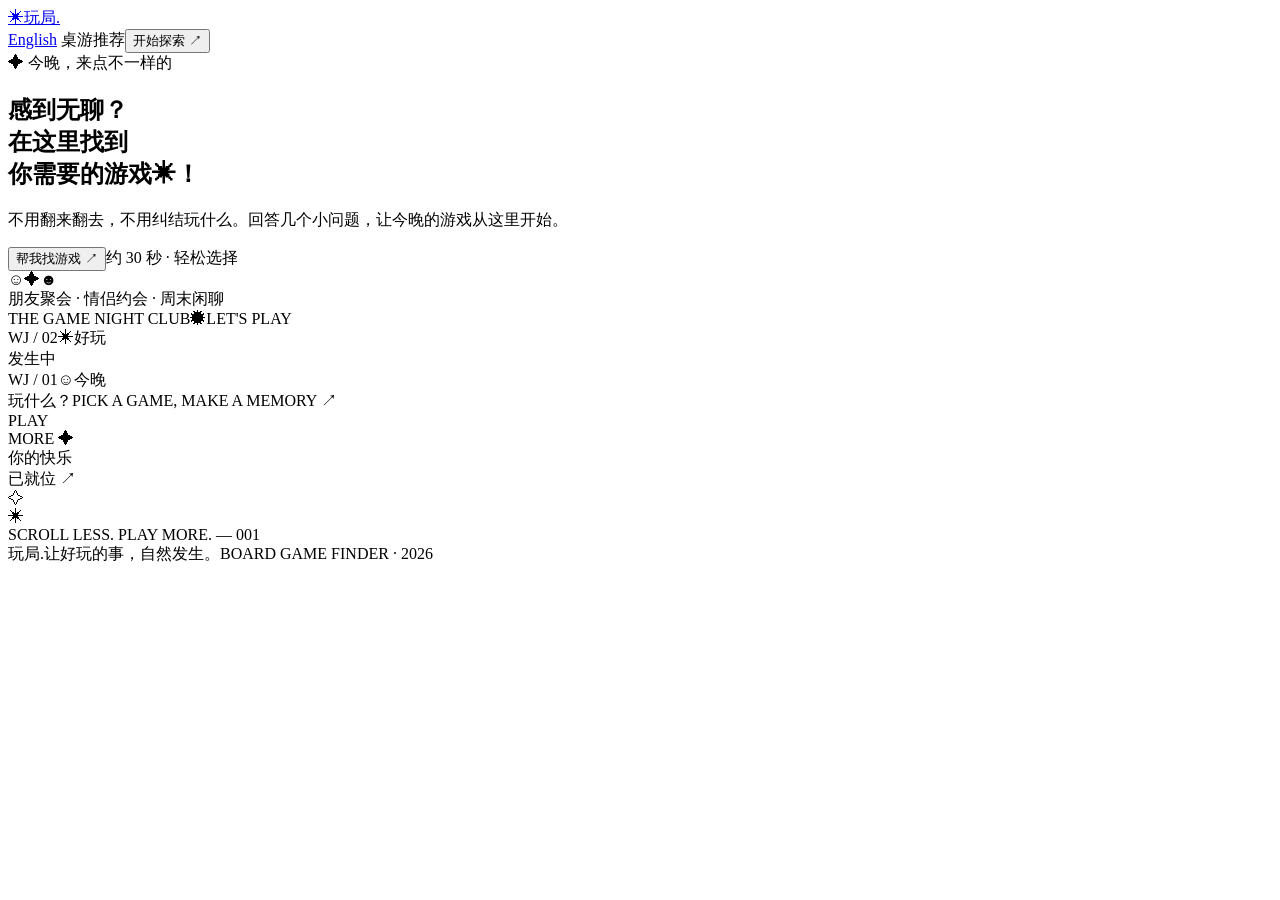
==== frontend/zh/index.html @ fe1084d9 "Add bilingual board game finder" ====
<!doctype html>
<html lang="zh-CN">
<head>
  <meta charset="UTF-8">
  <meta name="viewport" content="width=device-width, initial-scale=1">
  <meta name="theme-color" content="#171828">
  <meta name="description" content="玩局：用几个简单问题，找到今晚想玩的游戏。互动网页原型。">
  <title>玩局 · 找到今晚的游戏</title>
  <link rel="stylesheet" href="/shared/styles.css">
</head>
<body>
  <div class="site-shell">
    <header class="site-header">
      <a class="brand" href="#home" id="brand-home" aria-label="玩局，返回首页"><span class="brand-mark">✳</span><span>玩局<span class="brand-dot">.</span></span></a>
      <div class="header-right"><a class="language-switch" href="/en/" lang="en" aria-label="切换到英文">English</a><span class="prototype-pill"><span class="live-dot"></span> 桌游推荐</span><button class="header-link" id="header-start" type="button">开始探索 <span aria-hidden="true">↗</span></button></div>
    </header>

    <main id="app">
      <section class="screen hero-screen active" id="home-screen" aria-labelledby="hero-title">
        <div class="hero-copy">
          <div class="eyebrow"><span class="sparkle">✦</span> 今晚，来点不一样的</div>
          <h1 id="hero-title">感到<span class="highlight-word">无聊<span class="scribble" aria-hidden="true"></span></span>？<br>在这里找到<br>你需要的<span class="highlight-game">游戏<span class="asterisk" aria-hidden="true">✳</span></span>！</h1>
          <p class="hero-description">不用翻来翻去，不用纠结玩什么。回答几个小问题，让今晚的游戏从这里开始。</p>
          <div class="hero-actions"><button class="primary-button" id="hero-start" type="button">帮我找游戏 <span class="button-arrow" aria-hidden="true">↗</span></button><span class="hero-note">约 30 秒 · 轻松选择</span></div>
          <div class="hero-bottom"><div class="avatar-stack" aria-hidden="true"><span>☺</span><span>✦</span><span>☻</span></div><span>朋友聚会 · 情侣约会 · 周末闲聊</span></div>
        </div>
        <div class="hero-art" aria-label="几张色彩鲜艳的桌游卡片" role="img">
          <div class="art-orbit orbit-one"></div><div class="art-orbit orbit-two"></div>
          <div class="art-card card-back"><span class="card-topline">THE GAME NIGHT CLUB</span><span class="card-symbol">✹</span><span class="card-caption">LET'S PLAY</span></div>
          <div class="art-card card-mid"><span class="card-corner">WJ / 02</span><span class="card-mid-icon">✳</span><span class="card-mid-label">好玩<br>发生中</span></div>
          <div class="art-card card-front"><span class="card-corner">WJ / 01</span><span class="card-front-face">☺</span><span class="card-front-title">今晚<br>玩什么？</span><span class="card-front-footer">PICK A GAME, MAKE A MEMORY <span>↗</span></span></div>
          <div class="floating-sticker sticker-top">PLAY<br>MORE <span>✦</span></div><div class="floating-sticker sticker-bottom">你的快乐<br>已就位 ↗</div>
          <div class="doodle star-one">✧</div><div class="doodle star-two">✳</div>
        </div>
        <div class="hero-side-label">SCROLL LESS. PLAY MORE. — 001</div>
      </section>

      <section class="screen quiz-screen" id="quiz-screen" aria-labelledby="quiz-title" hidden>
        <div class="quiz-layout">
          <aside class="quiz-aside"><span class="aside-kicker">THE GAME FINDER</span><div class="aside-illustration"><span class="aside-sun">✳</span><span class="aside-big">一起<br>玩吧<span>!</span></span><span class="aside-small">GOOD TIMES START HERE</span></div><p>好游戏不一定复杂，<br>适合你们的才最重要。</p><button type="button" class="text-button aside-home" id="quiz-home">← 返回首页</button></aside>
          <div class="quiz-main"><div class="quiz-top"><span>找到你的游戏</span><span id="step-count">01 / 05</span></div><div class="progress-track" aria-label="答题进度"><div class="progress-fill" id="progress-fill"></div></div><div class="quiz-content"><div class="question-kicker" id="question-kicker">问题 01 · 人数</div><h2 id="quiz-title">今晚有多少人一起玩？</h2><p id="question-description">人数刚刚好，游戏才更有趣。</p><div class="option-grid" id="option-grid"></div><p class="question-helper" id="question-helper"></p><p id="recommend-error" class="recommend-error" role="alert"></p></div><div class="quiz-footer"><button type="button" class="text-button" id="quiz-back">← 上一步</button><button type="button" class="primary-button next-button" id="quiz-next" disabled>下一步 <span class="button-arrow" aria-hidden="true">→</span></button></div></div>
        </div>
      </section>

      <section class="screen loading-screen" id="loading-screen" aria-live="polite" hidden><div class="loading-symbol">✳</div><div class="loading-kicker">正在为你准备</div><h2 id="loading-title">好玩的事情<br>马上发生<span class="loading-dots">...</span></h2><p>正在整理你的选择</p><div class="loading-bar"><span></span></div></section>

      <section class="screen results-screen" id="results-screen" aria-labelledby="results-title" hidden><div class="results-wrap"><div class="results-header"><button type="button" class="text-button" id="results-home">← 返回首页</button><span class="section-index" id="results-count"></span></div><div class="results-heading"><div><span class="eyebrow dark-eyebrow">✦ 你的游戏清单</span><h2 id="results-title">今晚，<br>就玩这些<span class="heading-period">.</span></h2></div><p id="results-intro"></p></div><div class="demo-notice"><span>✳</span><span><span id="recommend-method"></span></span></div><div class="answer-summary" id="answer-summary"></div><div class="game-grid" id="game-grid"></div><div class="results-footer"><span>想换个条件？可以回去调整你的选择。</span><button type="button" class="outline-button" id="restart-quiz">调整偏好 ↗</button></div></div></section>

      <section class="screen detail-screen" id="detail-screen" aria-labelledby="detail-title" hidden><div class="detail-wrap"><div class="detail-nav"><button type="button" class="text-button" id="detail-back">← 返回推荐</button><span class="section-index">GAME DETAILS / 01</span></div><div class="detail-grid"><div class="detail-visual" id="detail-visual"><div class="detail-visual-top">THE GAME NIGHT CLUB <span>✳</span></div><div class="detail-symbol" id="detail-symbol">✦</div><div class="detail-visual-bottom"><span id="detail-visual-name">游戏名称</span><span>↗</span></div></div><div class="detail-copy"><span class="eyebrow dark-eyebrow" id="detail-kicker">今晚的游戏</span><h2 id="detail-title">游戏名称</h2><p class="detail-tagline" id="detail-tagline"></p><div class="detail-tags" id="detail-tags"></div><div class="detail-rule"></div><h3>AI 新手讲解</h3><p class="detail-description" id="detail-ai-explanation" role="status"></p><h3>核心规则</h3><p class="detail-description" id="detail-description"></p><h3>详细规则</h3><p class="detail-description" id="detail-scenario"></p><h3>推荐理由</h3><p class="detail-description" id="detail-reason"></p></div></div></div></section>
    </main>

    <footer class="site-footer"><span class="footer-brand">玩局<span>.</span></span><span>让好玩的事，自然发生。</span><span>BOARD GAME FINDER · 2026</span></footer>
  </div>

  <script src="/shared/app.js" defer></script>
</body>
</html>
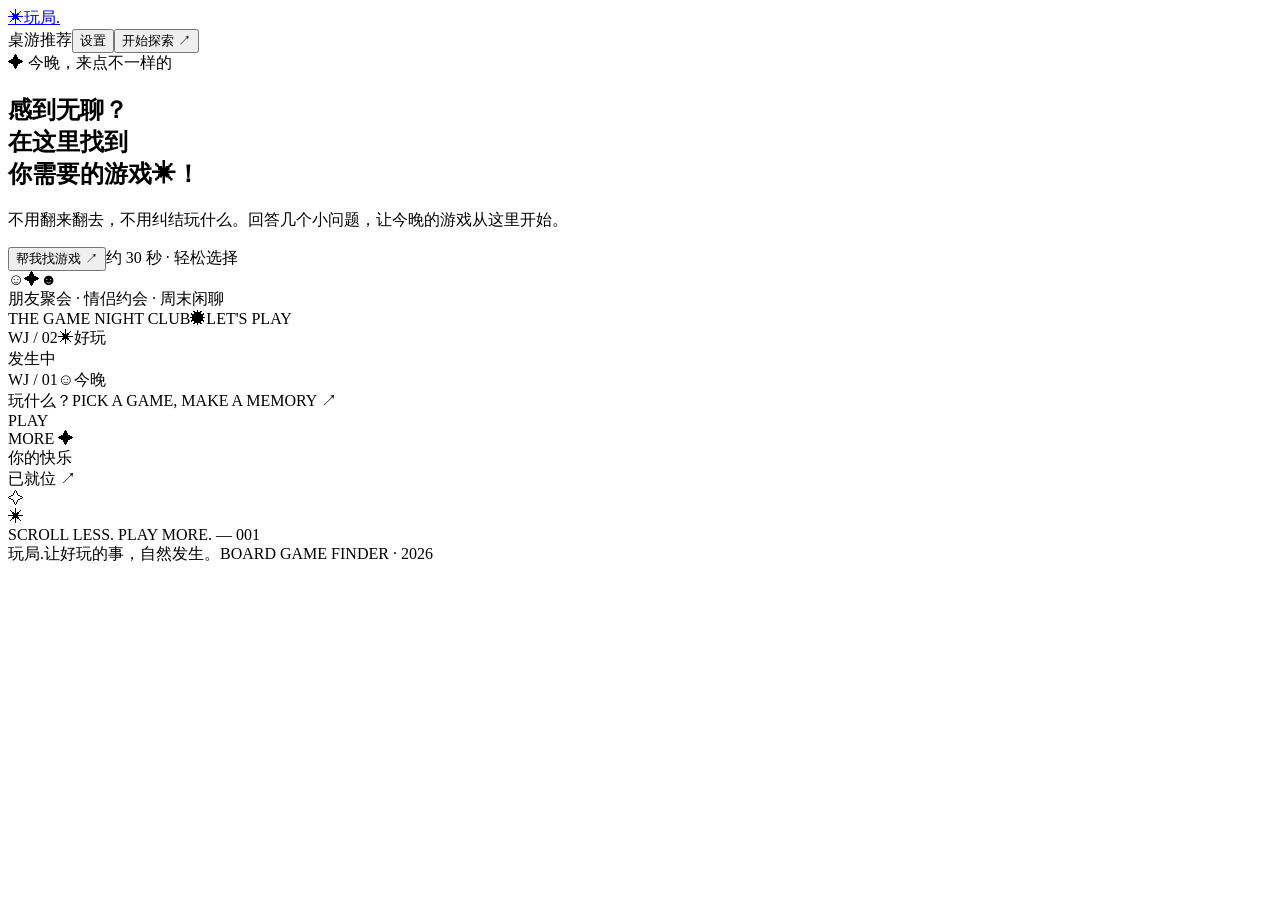
==== commit 6757f766: "Polish guided play and game navigation Default to English and keep the active game when returning fr" ====
--- a/frontend/zh/index.html
+++ b/frontend/zh/index.html
@@ -12,9 +12,10 @@
   <div class="site-shell">
     <header class="site-header">
       <a class="brand" href="#home" id="brand-home" aria-label="玩局，返回首页"><span class="brand-mark">✳</span><span>玩局<span class="brand-dot">.</span></span></a>
-      <div class="header-right"><a class="language-switch" href="/en/" lang="en" aria-label="切换到英文">English</a><span class="prototype-pill"><span class="live-dot"></span> 桌游推荐</span><button class="header-link" id="header-start" type="button">开始探索 <span aria-hidden="true">↗</span></button></div>
+      <div class="header-right"><span class="prototype-pill"><span class="live-dot"></span> 桌游推荐</span><button class="header-link settings-entry" id="header-settings" type="button">设置</button><button class="header-link" id="header-explore" type="button">开始探索 <span aria-hidden="true">↗</span></button></div>
     </header>
 
+<div id="app-error" class="app-error" role="alert" hidden><span id="app-error-text">暂时出了点问题。</span><button type="button" class="text-button" id="app-error-retry">重试</button><button type="button" class="text-button" id="app-error-close">关闭</button></div>
     <main id="app">
       <section class="screen hero-screen active" id="home-screen" aria-labelledby="hero-title">
         <div class="hero-copy">
@@ -44,15 +45,69 @@
 
       <section class="screen loading-screen" id="loading-screen" aria-live="polite" hidden><div class="loading-symbol">✳</div><div class="loading-kicker">正在为你准备</div><h2 id="loading-title">好玩的事情<br>马上发生<span class="loading-dots">...</span></h2><p>正在整理你的选择</p><div class="loading-bar"><span></span></div></section>
 
-      <section class="screen results-screen" id="results-screen" aria-labelledby="results-title" hidden><div class="results-wrap"><div class="results-header"><button type="button" class="text-button" id="results-home">← 返回首页</button><span class="section-index" id="results-count"></span></div><div class="results-heading"><div><span class="eyebrow dark-eyebrow">✦ 你的游戏清单</span><h2 id="results-title">今晚，<br>就玩这些<span class="heading-period">.</span></h2></div><p id="results-intro"></p></div><div class="demo-notice"><span>✳</span><span><span id="recommend-method"></span></span></div><div class="answer-summary" id="answer-summary"></div><div class="game-grid" id="game-grid"></div><div class="results-footer"><span>想换个条件？可以回去调整你的选择。</span><button type="button" class="outline-button" id="restart-quiz">调整偏好 ↗</button></div></div></section>
+      <section class="screen results-screen" id="results-screen" aria-labelledby="results-title" hidden><div class="results-wrap"><div class="results-header"><button type="button" class="text-button" id="results-home">← 返回首页</button><span class="section-index" id="results-count"></span></div><div class="results-heading"><div><span class="eyebrow dark-eyebrow">✦ 你的游戏清单</span><h2 id="results-title">今晚，<br>就玩这些<span class="heading-period">.</span></h2></div><p id="results-intro"></p></div><div class="demo-notice"><span>✳</span><span><span id="recommend-method"></span></span></div><div class="answer-summary" id="answer-summary"></div><div class="game-grid" id="game-grid"></div><div class="refine-box"><label for="refine-input">再说说你们想要什么</label><div class="refine-row"><textarea id="refine-input" rows="1" maxlength="200" placeholder="例如：规则简单、开局快"></textarea><button type="button" class="outline-button" id="refine-submit">加入新偏好并换一批</button><button type="button" class="outline-button" id="refine-new">按已提交偏好换一批</button></div></div><div class="results-footer"><span>想换个条件？可以回去调整你的选择。</span><button type="button" class="outline-button" id="restart-quiz">调整偏好 ↗</button></div></div></section>
 
-      <section class="screen detail-screen" id="detail-screen" aria-labelledby="detail-title" hidden><div class="detail-wrap"><div class="detail-nav"><button type="button" class="text-button" id="detail-back">← 返回推荐</button><span class="section-index">GAME DETAILS / 01</span></div><div class="detail-grid"><div class="detail-visual" id="detail-visual"><div class="detail-visual-top">THE GAME NIGHT CLUB <span>✳</span></div><div class="detail-symbol" id="detail-symbol">✦</div><div class="detail-visual-bottom"><span id="detail-visual-name">游戏名称</span><span>↗</span></div></div><div class="detail-copy"><span class="eyebrow dark-eyebrow" id="detail-kicker">今晚的游戏</span><h2 id="detail-title">游戏名称</h2><p class="detail-tagline" id="detail-tagline"></p><div class="detail-tags" id="detail-tags"></div><div class="detail-rule"></div><h3>AI 新手讲解</h3><p class="detail-description" id="detail-ai-explanation" role="status"></p><h3>核心规则</h3><p class="detail-description" id="detail-description"></p><h3>详细规则</h3><p class="detail-description" id="detail-scenario"></p><h3>推荐理由</h3><p class="detail-description" id="detail-reason"></p></div></div></div></section>
+      <section class="screen detail-screen" id="detail-screen" aria-labelledby="detail-title" hidden><div class="detail-wrap"><div class="detail-nav"><button type="button" class="text-button" id="detail-back">← 返回推荐</button><span class="section-index">GAME DETAILS / 01</span></div><div class="detail-grid"><div class="detail-visual" id="detail-visual"><div class="detail-visual-top">THE GAME NIGHT CLUB <span>✳</span></div><div class="detail-symbol" id="detail-symbol">✦</div><div class="detail-visual-bottom"><span id="detail-visual-name">游戏名称</span><span>↗</span></div></div><div class="detail-copy"><span class="eyebrow dark-eyebrow" id="detail-kicker">今晚的游戏</span><h2 id="detail-title">游戏名称</h2><p class="detail-tagline" id="detail-tagline"></p><div class="detail-tags" id="detail-tags"></div><div class="detail-rule"></div><h3>AI 新手讲解</h3><p class="detail-description" id="detail-ai-explanation" role="status"></p><h3>核心规则</h3><p class="detail-description" id="detail-description"></p><h3>详细规则</h3><p class="detail-description" id="detail-scenario"></p><h3>开局用品</h3><p class="detail-description" id="detail-setup"></p><h3>胜负关系</h3><p class="detail-description" id="detail-win"></p><div class="detail-cta"><button type="button" class="primary-button" id="start-play">开始带玩 <span class="button-arrow" aria-hidden="true">↗</span></button></div><p id="play-requirement" class="inline-notice" role="status" hidden></p><form id="player-form" class="player-form" hidden><label for="player-names">玩家名字（可选，用逗号或顿号分隔）</label><input id="player-names" type="text" maxlength="1000" autocomplete="off" placeholder="例如：小明、小雨、小林" aria-describedby="player-names-hint"><p id="player-names-hint">请为每位玩家填写一个不同的名字，也可以跳过并使用默认称呼。</p><div class="button-row"><button type="submit" class="primary-button">开始这一局</button><button type="button" class="outline-button" id="skip-names">跳过名字</button></div></form><h3>推荐理由</h3><p class="detail-description" id="detail-reason"></p></div></div></div></section>
+
+      <section class="screen play-screen" id="play-screen" aria-labelledby="play-title" hidden>
+        <div class="play-wrap"><div class="play-header"><button type="button" class="text-button" id="play-back">← 返回</button><span class="section-index">GAME NIGHT / PLAY</span></div>
+          <div class="play-heading"><div><span class="eyebrow dark-eyebrow">✦ GAME NIGHT</span><h2 id="play-title">开始玩吧</h2><p id="play-game-name"></p></div><button type="button" class="outline-button mobile-tools-button" id="open-tools">游戏工具</button></div>
+          <div class="play-preparing" id="play-preparing" hidden>
+            <div class="play-preparing-card">
+              <div class="page-cards" aria-hidden="true"></div>
+              <h3>正在准备带玩</h3>
+              <p id="play-preparing-status" role="status"></p>
+              <div class="play-preparing-progress" id="play-preparing-progress" data-step="1" aria-hidden="true"><span></span><span></span><span></span></div>
+            </div>
+          </div>
+          <div class="play-layout" id="play-layout">
+            <aside class="play-sidebar"><details class="quick-view play-panel" id="quick-view"><summary>游戏速览</summary><div class="quick-content"><h3>游戏目标</h3><p id="quick-goal"></p><h3>开局用品</h3><div id="quick-setup"></div><h3>核心规则</h3><p id="quick-core"></p><details><summary>详细规则</summary><p id="quick-detailed"></p></details></div></details></aside>
+            <div class="play-main"><nav id="phase-nav" class="phase-nav" aria-label="游戏进度"></nav><article class="current-step" id="current-step" aria-live="polite"></article><div class="chat-heading"><h3>对话</h3></div><div id="chat-log" class="chat-log" aria-live="polite"></div>
+              <div class="quick-actions"><button type="button" class="outline-button" id="play-next">下一步</button><button type="button" class="outline-button" id="play-unclear">没听懂</button><button type="button" class="outline-button" id="play-qa">跳到答疑</button></div>
+              <form id="chat-form" class="chat-form"><label for="chat-input">提问，或告诉我们你的操作</label><div class="chat-compose"><textarea id="chat-input" maxlength="2000" rows="2" required></textarea><button type="submit" class="primary-button">发送</button></div></form></div>
+            <aside class="tool-drawer play-panel" id="tool-drawer" aria-label="游戏工具"><div class="tools-header"><h3>游戏工具</h3><button type="button" class="text-button close-tools" id="close-tools">关闭</button></div><div class="tool-section"><h4>骰子</h4><button type="button" class="outline-button" id="roll-dice">掷骰</button><p id="dice-result" role="status"></p></div><div class="tool-section"><h4>记分板</h4><div id="score-list"></div><form id="score-form"><label for="score-player">玩家</label><select id="score-player"></select><label for="score-delta">增加或减少的分数</label><input id="score-delta" type="number" step="1" value="1" required><div class="button-row"><button type="submit" class="outline-button">更新分数</button><button type="button" class="outline-button" id="reset-scores">重置全部分数</button></div></form></div><div class="tool-section"><h4>计时器</h4><label for="timer-seconds">秒数</label><input id="timer-seconds" type="number" min="1" max="86400" step="1" inputmode="numeric" value="60" required aria-describedby="timer-error"><p id="timer-error" role="alert"></p><output id="timer-output" role="timer">01:00</output><div class="button-row"><button type="button" class="outline-button" id="timer-start">开始计时</button><button type="button" class="text-button" id="timer-reset">重置计时</button></div></div></aside>
+            <div class="timer-notice-card" id="timer-notice-card">
+              <span class="timer-notice-icon" aria-hidden="true"></span>
+              <p id="timer-notice" class="timer-notice-title" role="status"></p>
+              <button type="button" class="timer-notice-close" id="timer-notice-close" aria-label="关闭计时提示"><span aria-hidden="true">×</span></button>
+            </div>
+          </div></div>
+      </section>
+      <section class="screen form-screen" id="team-screen" aria-labelledby="team-title" hidden>
+        <div class="detail-wrap">
+          <button type="button" class="text-button" id="team-back">← 返回</button>
+          <div class="page-banner">
+            <h2 id="team-title">小组<span>成员</span></h2>
+            <div class="page-cards" aria-hidden="true"></div>
+          </div>
+          <div id="team-members"></div>
+        </div>
+      </section>
+      <section class="screen form-screen" id="settings-screen" aria-labelledby="settings-title" hidden>
+        <div class="detail-wrap">
+          <button type="button" class="text-button" id="settings-back">← 返回</button>
+          <div class="page-banner">
+            <h2 id="settings-title">设置</h2>
+            <div class="page-cards" aria-hidden="true"></div>
+          </div>
+          <div class="language-setting">
+            <div>
+              <h3>语言</h3>
+              <p>中文</p>
+            </div>
+            <a class="primary-button" id="settings-language" href="/en/" lang="en" aria-label="切换到英文">English <span class="button-arrow" aria-hidden="true">↗</span></a>
+          </div>
+        </div>
+      </section>
+      <section class="screen form-screen" id="login-screen" aria-labelledby="login-title" hidden><div class="form-wrap"><span class="eyebrow dark-eyebrow">✦ GAME NIGHT</span><h2 id="login-title">登录</h2><p>使用服务器管理员提供的账号。</p><form id="login-form" class="stacked-form"><label for="login-username">用户名</label><input id="login-username" type="text" autocomplete="username" required><label for="login-password">密码</label><input id="login-password" type="password" autocomplete="current-password" required><button type="submit" class="primary-button">登录</button></form></div></section>
     </main>
 
     <footer class="site-footer"><span class="footer-brand">玩局<span>.</span></span><span>让好玩的事，自然发生。</span><span>BOARD GAME FINDER · 2026</span></footer>
   </div>
 
+  <script src="/shared/auth.js" defer></script>
   <script src="/shared/app.js" defer></script>
+  <script src="/shared/play.js" defer></script>
 </body>
 </html>
 
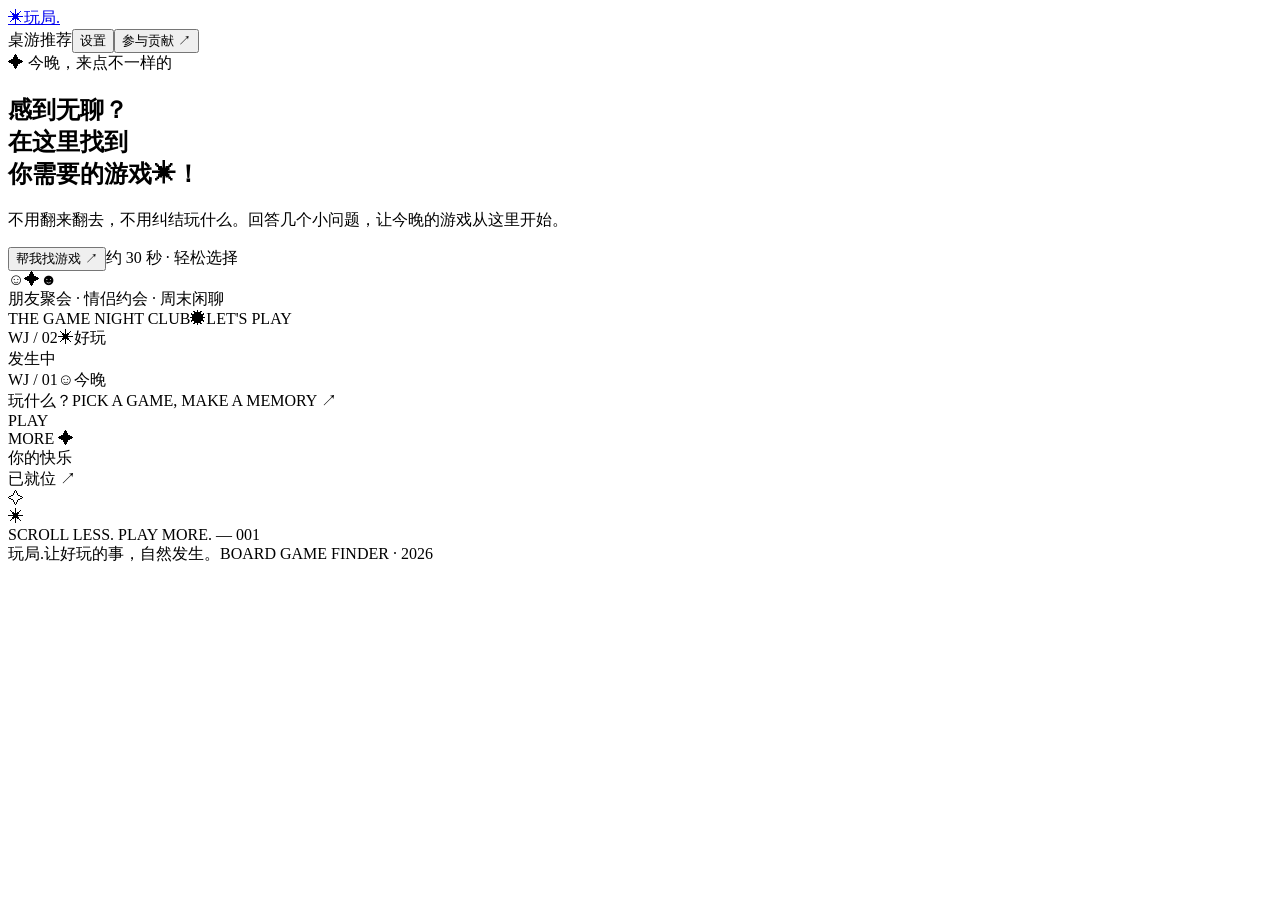
==== commit 97e41b5f: "Release 235-game catalog, contribution page, and bilingual docs" ====
--- a/frontend/zh/index.html
+++ b/frontend/zh/index.html
@@ -12,7 +12,7 @@
   <div class="site-shell">
     <header class="site-header">
       <a class="brand" href="#home" id="brand-home" aria-label="玩局，返回首页"><span class="brand-mark">✳</span><span>玩局<span class="brand-dot">.</span></span></a>
-      <div class="header-right"><span class="prototype-pill"><span class="live-dot"></span> 桌游推荐</span><button class="header-link settings-entry" id="header-settings" type="button">设置</button><button class="header-link" id="header-explore" type="button">开始探索 <span aria-hidden="true">↗</span></button></div>
+      <div class="header-right"><span class="prototype-pill"><span class="live-dot"></span> 桌游推荐</span><button class="header-link settings-entry" id="header-settings" type="button">设置</button><button class="header-link" id="header-explore" type="button">参与贡献 <span aria-hidden="true">↗</span></button></div>
     </header>
 
 <div id="app-error" class="app-error" role="alert" hidden><span id="app-error-text">暂时出了点问题。</span><button type="button" class="text-button" id="app-error-retry">重试</button><button type="button" class="text-button" id="app-error-close">关闭</button></div>
@@ -76,11 +76,29 @@
       <section class="screen form-screen" id="team-screen" aria-labelledby="team-title" hidden>
         <div class="detail-wrap">
           <button type="button" class="text-button" id="team-back">← 返回</button>
-          <div class="page-banner">
-            <h2 id="team-title">小组<span>成员</span></h2>
+          <div class="page-banner contribute-banner">
+            <div>
+              <h2 id="team-title">参与<span>玩局</span>项目</h2>
+              <p>推荐一款新桌游、完善中英文规则，或参与项目开发。</p>
+            </div>
             <div class="page-cards" aria-hidden="true"></div>
           </div>
-          <div id="team-members"></div>
+          <div class="contribute-actions">
+            <a class="contribute-link contribute-link-primary" href="https://github.com/KeHuang2004/AI-Powered-Board-Game-Recommendation-and-Interactive-Assistant-" target="_blank" rel="noopener noreferrer">
+              <span>
+                <strong>在 GitHub 查看源码</strong>
+                <span class="contribute-link-description">浏览代码、Fork 仓库，或提交 Pull Request。</span>
+              </span>
+              <span class="contribute-arrow" aria-hidden="true">↗</span>
+            </a>
+            <a class="contribute-link" href="https://github.com/KeHuang2004/AI-Powered-Board-Game-Recommendation-and-Interactive-Assistant-/issues" target="_blank" rel="noopener noreferrer">
+              <span>
+                <strong>反馈问题或建议</strong>
+                <span class="contribute-link-description">报告故障、指出规则错误，或推荐新桌游。</span>
+              </span>
+              <span class="contribute-arrow" aria-hidden="true">↗</span>
+            </a>
+          </div>
         </div>
       </section>
       <section class="screen form-screen" id="settings-screen" aria-labelledby="settings-title" hidden>
